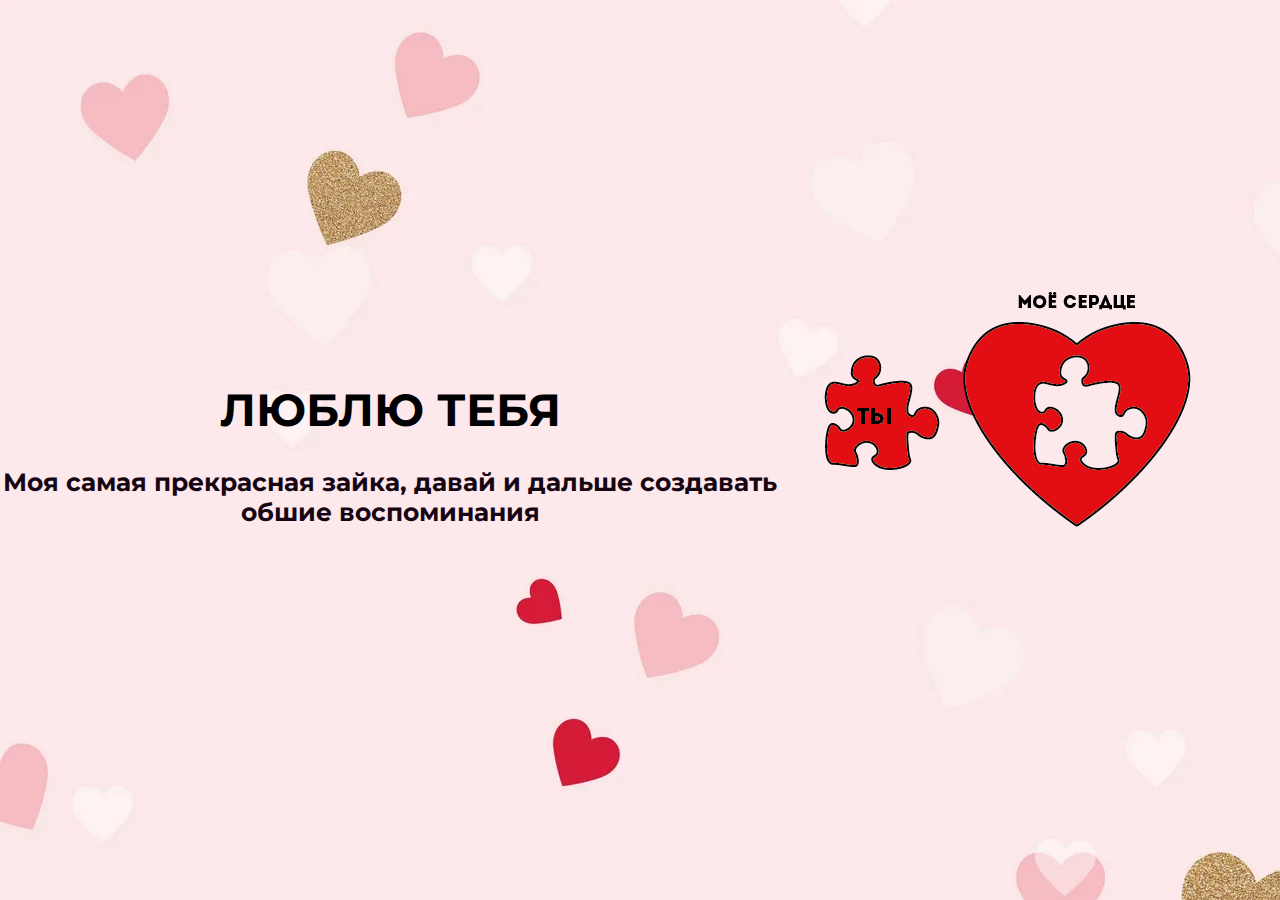
==== page_1.html @ 42b5e33d "Add files via upload" ====
<!DOCTYPE html>
<html lang="en">
    <head>
        <meta charset="UTF-8" />
        <meta name="viewport" content="width=device-width, initial-scale=1.0" />
        <link rel="stylesheet" href="./style.css" />
        <title>13</title>
    </head>
    <body>
        <main class="main">
            <section>
                <container>
                    <h1 class="title">ЛЮБЛЮ ТЕБЯ</h1>
                    <h2 class="another_title">
                        Моя самая прекрасная зайка, давай и дальше создавать
                        обшие воспоминания
                    </h2>
                </container>
            </section>
            <section>
                <container>
                    <div class="image_class">
                        <img src="./сердце.png" alt="Taekook" />
                    </div>
                </container>
            </section>
        </main>
    </body>
</html>
---- style.css ----
@import url('https://fonts.googleapis.com/css2?family=Montserrat:ital,wght@0,100..900;1,100..900&display=swap');

body {
    font-family: "Montserrat", sans-serif;
    font-weight: bold;
}

html,body{
    width: 100%;
    display: flex;
    height: 100%;
    float: 1;
    padding: 0;
    margin: 0;
}

.main{
    width: 100%;
    display: flex;
    float: 1;
    justify-content: center;
    align-items: center;
    background-image: url('./i.webp');
}



.choise{
    display: flex;
    justify-content: center;
}
.btns{
    display: flex;
    width: 105 px;
}

.btn__yes  + .btn__no{
    margin-left: 65px;
}

.btn__yes, .btn__no{
    text-decoration: none;
    padding: 6px;
    border: 1px solid #ad4040;
    border-radius: 15px;
    color: #ad4040;
    background-color: azure;
}

.btn__no{
    position: absolute;
    transition: all .1s linear;
}


.title {
    font-size: 45px;
    text-align: center;
    color: rgb(0, 0, 3);
}

.image_class {
    width: 500px;
    height: 500px;
    display: block;
    margin-left: auto;
    margin-right: auto;
}
.another_title{
    font-size: 25px;
    text-align: center;
    color: rgb(22, 6, 19);
}
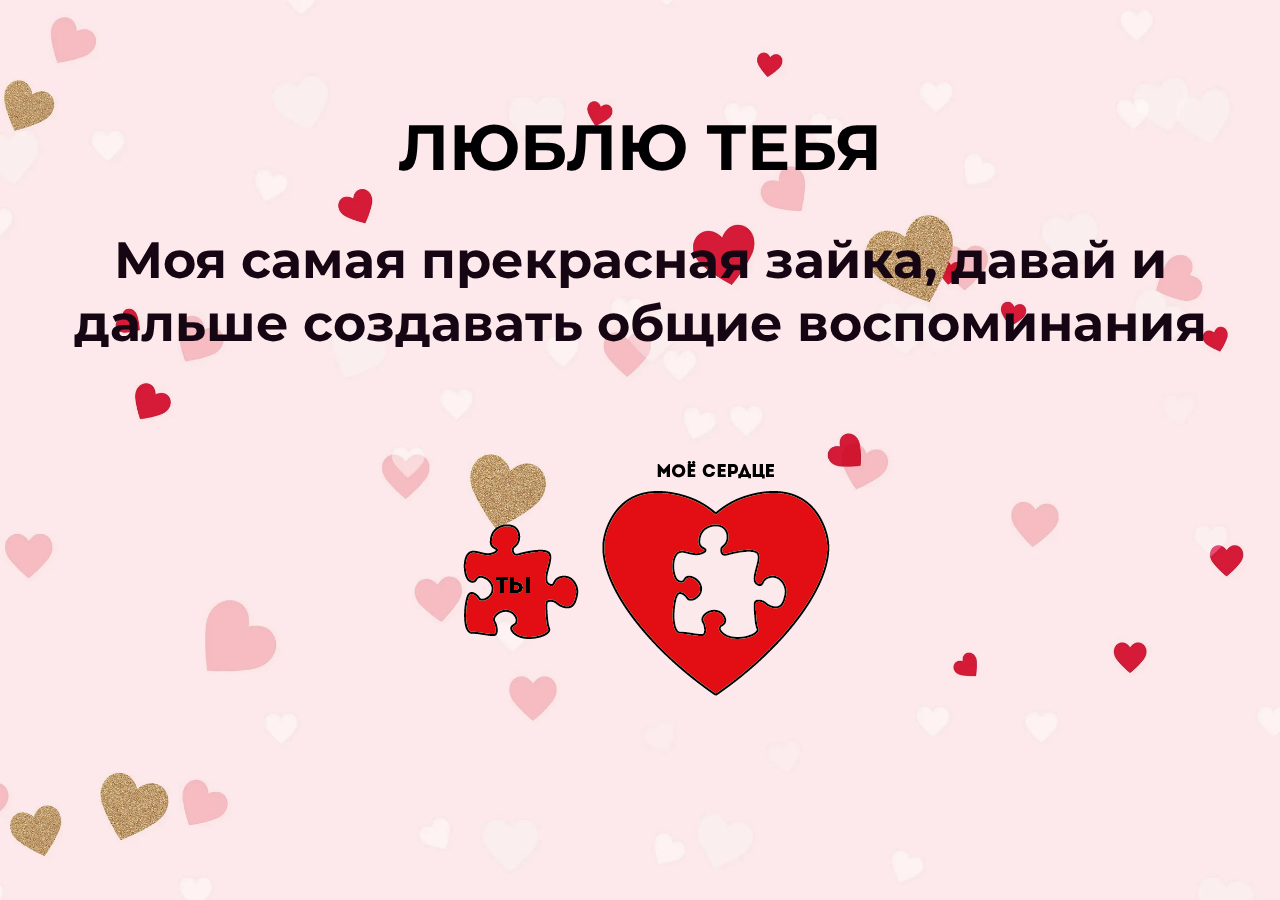
==== commit 6caf13ca: "Update page_1.html" ====
--- a/page_1.html
+++ b/page_1.html
@@ -13,7 +13,7 @@
                     <h1 class="title">ЛЮБЛЮ ТЕБЯ</h1>
                     <h2 class="another_title">
                         Моя самая прекрасная зайка, давай и дальше создавать
-                        обшие воспоминания
+                        общие воспоминания
                     </h2>
                 </container>
             </section>
--- a/style.css
+++ b/style.css
@@ -1,73 +1,117 @@
 @import url('https://fonts.googleapis.com/css2?family=Montserrat:ital,wght@0,100..900;1,100..900&display=swap');
 
-body {
+html, body {
     font-family: "Montserrat", sans-serif;
     font-weight: bold;
+    margin: 0;
+    padding: 0;
+    width: 100%;
+    height: 100%;
+    display: flex;
+    justify-content: center;
+    align-items: center;
+    background-color: #f0f0f0;
+    flex-direction: column;
+    overflow: hidden; /* Отключаем скроллинг */
 }
 
-html,body{
+.main {
     width: 100%;
+    height: 100%; /* Занимаем всю доступную высоту */
     display: flex;
-    height: 100%;
-    float: 1;
-    padding: 0;
-    margin: 0;
+    justify-content: center;
+    align-items: center;
+    flex-direction: column;
+    background-image: url('./i.webp');
+    background-size: cover;
+    background-position: center;
+    background-repeat: no-repeat;
+    padding: 20px;
+    box-sizing: border-box;
 }
 
-.main{
-    width: 100%;
-    display: flex;
-    float: 1;
-    justify-content: center;
-    align-items: center;
-    background-image: url('./i.webp');
+.title {
+    font-size: 5vw;
+    text-align: center;
+    color: rgb(0, 0, 3);
+    margin-bottom: 20px;
 }
 
+.another_title {
+    font-size: 4vw;
+    text-align: center;
+    color: rgb(22, 6, 19);
+    margin-bottom: 15px;
+}
 
+.image_class {
+    width: 80%;
+    max-width: 500px;
+    height: auto;
+    margin-bottom: 20px;
+}
 
-.choise{
+.choise {
     display: flex;
     justify-content: center;
-}
-.btns{
-    display: flex;
-    width: 105 px;
+    flex-direction: column;
+    width: 100%;
+    align-items: center;
 }
 
-.btn__yes  + .btn__no{
-    margin-left: 65px;
+.btns {
+    display: flex;
+    flex-direction: row;
+    justify-content: space-between;
+    gap: 100px;
+    width: 100%;
+    max-width: 400px;
 }
 
-.btn__yes, .btn__no{
+.btn__yes, .btn__no {
     text-decoration: none;
-    padding: 6px;
+    padding: 12px 20px;
     border: 1px solid #ad4040;
     border-radius: 15px;
     color: #ad4040;
     background-color: azure;
+    text-align: center;
+    width: 100%;
+    max-width: 150px;
+    box-sizing: border-box;
 }
 
-.btn__no{
+.btn__no {
     position: absolute;
-    transition: all .1s linear;
+    transition: all 0.1s linear;
 }
 
+/* Медиа-запрос для телефонов */
+@media (max-width: 600px) {
+    .btns {
+        flex-direction: column;
+        gap: 10px;
+    }
 
-.title {
-    font-size: 45px;
-    text-align: center;
-    color: rgb(0, 0, 3);
+    .btn__yes, .btn__no {
+        max-width: none;
+        padding: 10px;
+    }
+
+    .main {
+        padding: 20px;
+    }
+
+    .title {
+        font-size: 6vw;
+    }
+
+    .another_title {
+        font-size: 5vw;
+    }
+
+    .image_class {
+        width: 90%;
+        max-width: none;
+    }
 }
-
-.image_class {
-    width: 500px;
-    height: 500px;
-    display: block;
-    margin-left: auto;
-    margin-right: auto;
-}
-.another_title{
-    font-size: 25px;
-    text-align: center;
-    color: rgb(22, 6, 19);
-}